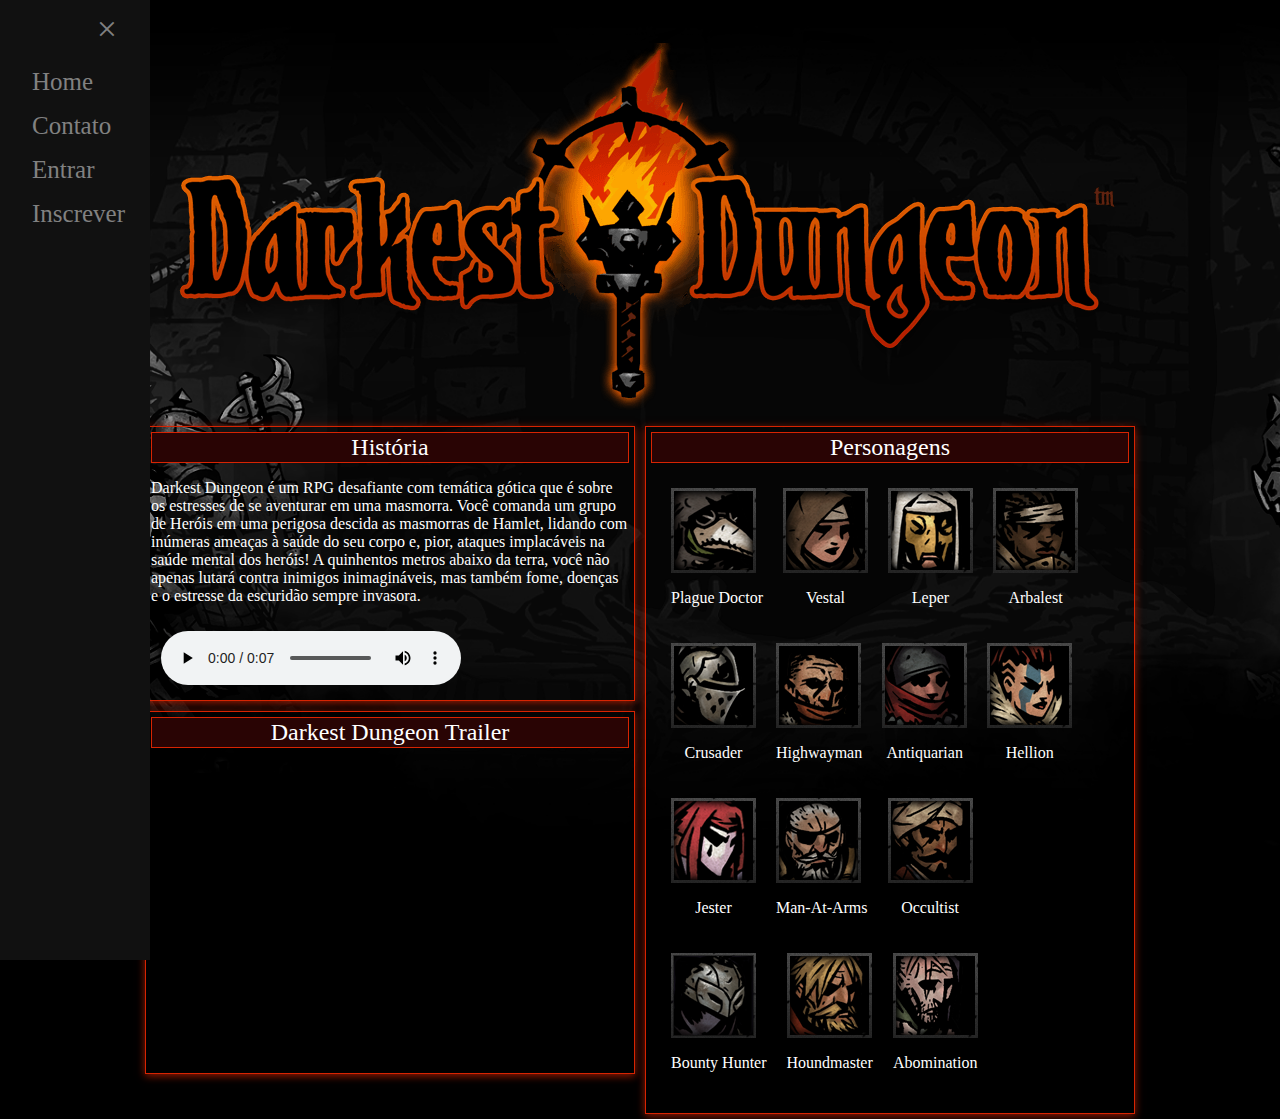
==== index.html @ e336e649 "aula10" ====
<html>

<head>
    <meta charset="utf-8">
    <meta name="viewport" content="width=device-width, initial-scale=1, shrink-to-fit=no">
    <link rel="stylesheet" href="css/style.css">
    <script defer src="scriptsite.js" type="text/javascript"></script>
    <link rel="stylesheet" href="https://stackpath.bootstrapcdn.com/bootstrap/4.1.3/css/bootstrap.min.css" integrity="sha384-MCw98/SFnGE8fJT3GXwEOngsV7Zt27NXFoaoApmYm81iuXoPkFOJwJ8ERdknLPMO" crossorigin="anonymous">
    <script src="https://code.jquery.com/jquery-3.3.1.slim.min.js" integrity="sha384-q8i/X+965DzO0rT7abK41JStQIAqVgRVzpbzo5smXKp4YfRvH+8abtTE1Pi6jizo" crossorigin="anonymous"></script>
    <script src="https://cdnjs.cloudflare.com/ajax/libs/popper.js/1.14.3/umd/popper.min.js" integrity="sha384-ZMP7rVo3mIykV+2+9J3UJ46jBk0WLaUAdn689aCwoqbBJiSnjAK/l8WvCWPIPm49" crossorigin="anonymous"></script>
    <script src="https://stackpath.bootstrapcdn.com/bootstrap/4.1.3/js/bootstrap.min.js" integrity="sha384-ChfqqxuZUCnJSK3+MXmPNIyE6ZbWh2IMqE241rYiqJxyMiZ6OW/JmZQ5stwEULTy" crossorigin="anonymous"></script>
</head>

<body style="background-image:url(image/BackgroundDK.png); background-repeat: no-repeat; background-size: cover">

    <nav>
        <div id="sidenav" class="sidemenu">
            <a href="javascript:void(0)" class="closebtn" onclick="closeNav()">&times;</a>
            <a href="index.html">Home</a>
            <a href="contato.html">Contato</a>
            <a href="entrar.html">Entrar</a>
            <a href="inscrever.html">Inscrever</a>
        </div>
    </nav>
    <span style="font-size:30px;cursor:pointer;color: white;" onclick="openNav()">&#9776; </span>

    <div class="content">

        <img style="display: block; margin: auto" src="image/Darkest_Dungeon.webp">


        <div class="sectioncontent1">
            <div class="boxcontent">
                <div style="background:#290404; border:1px solid #D72402; color:#FFFFFF; font-size:150%; margin-bottom:5px; padding: 1px; text-align:center;">História</div>
                <p>Darkest Dungeon é um RPG desafiante com temática gótica que é sobre os estresses de se aventurar em uma masmorra. Você comanda um grupo de Heróis em uma perigosa descida as masmorras de Hamlet, lidando com inúmeras ameaças à saúde do seu
                    corpo e, pior, ataques implacáveis na saúde mental dos heróis! A quinhentos metros abaixo da terra, você não apenas lutará contra inimigos inimagináveis, mas também fome, doenças e o estresse da escuridão sempre invasora.</p>

                <p></p>

                <audio controls style="padding: 10px">
					<source src="audio/vo_narr_town_backstory_14.wav" type="audio/wav">
				</audio>

            </div>
        </div>

        <div class="sectioncontent2">
            <div class="boxcontent">
                <div style="background:#290404; border:1px solid #D72402; color:#FFFFFF; font-size:150%; margin-bottom:5px; padding: 1px; text-align:center;">Personagens</div>
                <div class="grid-container">
                    <table style="margin: auto">
                        <div class="row">
                            <div class="column">
                                <img style="cursor: pointer;" id="audio" class="image" value="PLAY" onclick="play('vo_narr_town_rec_plg')" src="image/plaguedoctor.png">
                                <p>Plague Doctor</p>
                            </div>

                            <div class="column">
                                <img style="cursor: pointer;" class="image" value="PLAY" onclick="play('vo_narr_town_rec_vst')" class="image" src="image/vestal.png">
                                <p>Vestal</p>
                            </div>

                            <div class="column">
                                <img style="cursor: pointer;" class="image" value="PLAY" onclick="play('vo_narr_town_rec_lep')" class="image" class="image" src="image/leper.png">
                                <p>Leper</p>
                            </div>

                            <div class="column">
                                <img style="cursor: pointer;" class="image" value="PLAY" onclick="play('arb')" class="image" class="image" src="image/arbalest.png">
                                <p>Arbalest</p>
                            </div>

                            <div class="column">
                                <img style="cursor: pointer;" class="image" value="PLAY" onclick="play('cru')" class="image" class="image" src="image/crusader.png">
                                <p>Crusader</p>
                            </div>

                            <div class="column">
                                <img style="cursor: pointer;" class="image" value="PLAY" onclick="play('hwy')" class="image" class="image" src="image/highwayman.png">
                                <p>Highwayman</p>
                            </div>

                            <div class="column">
                                <img style="cursor: pointer;" class="image" value="PLAY" onclick="play('antq')" class="image" class="image" src="image/antiquarian.png">
                                <p>Antiquarian</p>
                            </div>

                            <div class="column">
                                <img style="cursor: pointer;" class="image" value="PLAY" onclick="play('hll')" class="image" class="image" src="image/barbarian.png">
                                <p>Hellion</p>
                            </div>

                            <div class="column">
                                <img style="cursor: pointer;" class="image" value="PLAY" onclick="play('jest')" class="image" class="image" src="image/jester.png">
                                <p>Jester</p>
                            </div>

                            <div class="column">
                                <img style="cursor: pointer;" class="image" value="PLAY" onclick="play('maa')" class="image" class="image" src="image/manatarms.png">
                                <p>Man-At-Arms</p>
                            </div>

                            <div class="column">
                                <img style="cursor: pointer;" class="image" value="PLAY" onclick="play('occ')" class="image" class="image" src="image/occultist.png">
                                <p>Occultist</p>
                            </div>

                            <div class="column">
                                <img style="cursor: pointer;" class="image" value="PLAY" onclick="play('bh')" class="image" class="image" src="image/bountyhunter.png">
                                <p>Bounty Hunter</p>
                            </div>

                            <div class="column">
                                <img style="cursor: pointer;" class="image" value="PLAY" onclick="play('hnd')" class="image" class="image" src="image/houndmaster.png">
                                <p>Houndmaster</p>
                            </div>

                            <div class="column">
                                <img style="cursor: pointer;" class="image" value="PLAY" onclick="play('abm')" class="image" class="image" src="image/abomination.png">
                                <p>Abomination</p>
                            </div>
                        </div>
                    </table>
                </div>
            </div>
        </div>

        <div class="sectioncontent3">
            <div class="boxcontent">
                <div style="background:#290404; border:1px solid #D72402; color:#FFFFFF; font-size:150%; margin-bottom:5px; padding: 1px; text-align:center;">Darkest Dungeon Trailer</div>
                <iframe width="560" height="315" src="https://www.youtube.com/embed/h-mXN3akTPU" frameborder="0" allow="accelerometer; autoplay; encrypted-media; gyroscope; picture-in-picture" allowfullscreen></iframe>
            </div>
        </div>
    </div>
</body>

<footer>
</footer>

</html>
---- css/style.css ----
/*.menu ul li {
    list-style: none;
    float: left;
}*/

.content {
    margin: 0 auto;
    width: 1000px;
}

.sectioncontent1 {
    clear: none;
    float: left;
    width: 500px
}

.sectioncontent2 {
    clear: none;
    float: right;
    width: 500px;
}

.sectioncontent3 {
    clear: none;
    float: left;
    width: 500px;
}

.sectioncontact {
    clear: none;
    float: left;
    width: 500px;
}

.sectionenter {
    clear: none;
    float: left;
    width: 900px;
    font-size: 20px;
}

.grid-container {
    display: grid;
    grid-template-areas: 'auto auto';
    grid-gap: 20px;
    padding: 10px
}

.boxcontent {
    border: 1px solid #D72402;
    box-shadow: rgba(215, 36, 2, .7) 0 0.1em 0.5em;
    background: rgba(0, 0, 0, 0.10);
    color: #ffffff;
    margin: 5px 5px 5px 5px;
    padding: 5px 5px 5px 5px;
    overflow: auto;
}

.sidemenu {
    height: 100%;
    /* 100% Full-height */
    width: 0;
    /* 0 width - change this with JavaScript */
    position: fixed;
    /* Stay in place */
    z-index: 1;
    /* Stay on top */
    top: 0;
    /* Stay at the top */
    left: 0;
    background-color: #111;
    /* Black*/
    overflow-x: hidden;
    /* Disable horizontal scroll */
    padding-top: 60px;
    /* Place content 60px from the top */
    transition: 0.5s;
    /* 0.5 second transition effect to slide in the sidenav */
}


/* The navigation menu links */

.sidemenu a {
    padding: 8px 8px 8px 32px;
    text-decoration: none;
    font-size: 25px;
    color: #818181;
    display: block;
    transition: 0.3s;
}


/* When you mouse over the navigation links, change their color */

.sidemenu a:hover {
    color: #f1f1f1;
}


/* Position and style the close button (top right corner) */

.sidemenu .closebtn {
    position: absolute;
    top: 0;
    right: 25px;
    font-size: 36px;
    margin-left: 50px;
}

#sidenav {
    width: 150px;
}


/*Style page content - use this if you want to push the page content to the right when you open the side navigation */

#main {
    transition: margin-left .5s;
    padding: 20px;
}


/*On smaller screens, where height is less than 450px, change the style of the sidenav (less padding and a smaller font size)*/

@media screen and (max-height: 450px) {
    .sidenav {
        padding-top: 15px;
    }
    .sidenav a {
        font-size: 18px;
    }
}

.image {
    text-align: justify;
}

.image img {
    display: block;
}

.column {
    float: left;
    padding: 10px;
}

.column p {
    text-align: center;
}


/* Clearfix (clear floats) */

.row::after {
    content: "";
    clear: both;
    display: table;
}

@media screen and (max-width: 500px) {
    .sectioncontent1 {
        width: 100%;
        display: block;
    }
    .sectioncontent2 {
        width: 100%;
        display: block;
    }
    .sectioncontent3 {
        width: 100%;
        display: block;
    }
}
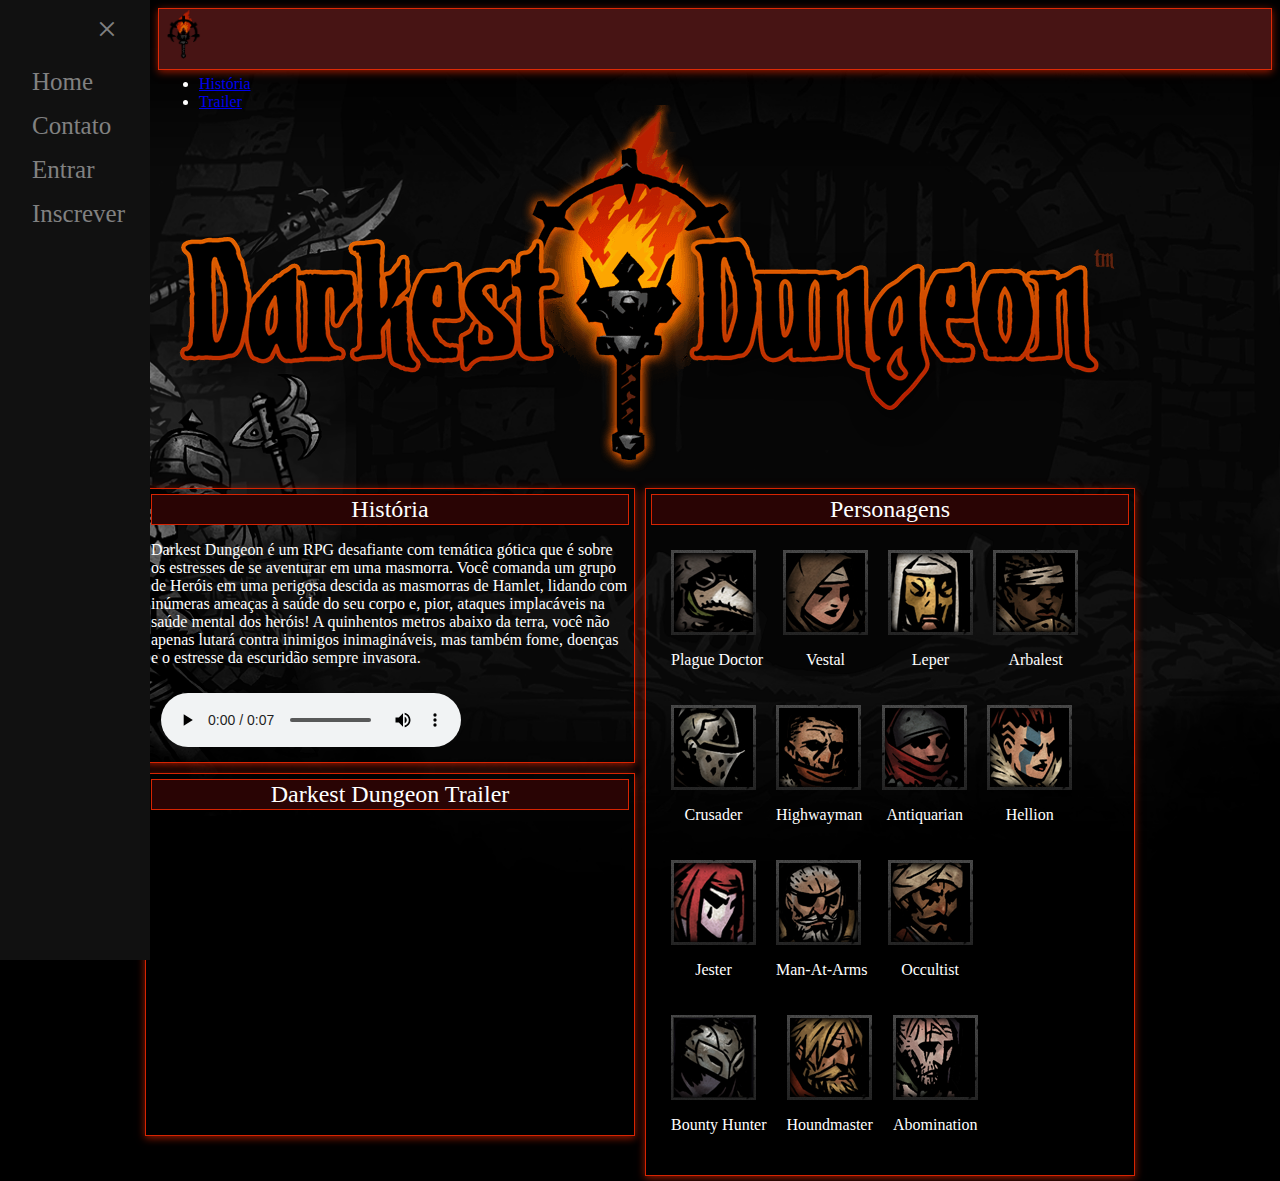
==== commit d75d5247: "aula" ====
--- a/index.html
+++ b/index.html
@@ -12,7 +12,21 @@
 </head>
 
 <body style="background-image:url(image/BackgroundDK.png); background-repeat: no-repeat; background-size: cover">
-
+    <nav style="background: #471414;
+    border: 1px solid rgb(223, 42, 6);
+    color: #FFFFFF; height: 60px; box-shadow: rgba(215, 36, 2, .7) 0 0.1em 0.5em; margin-left: 150px;" class="navbar navbar-expand-sm navbar-dark fixed-top">
+        <a class="navbar-brand">
+            <img src="image/logo.png" style="width: 50px">
+        </a>
+        <ul class="navbar-nav">
+            <li class="nav-item">
+                <a class="nav-link" href="index.html">História</a>
+            </li>
+            <li class="nav-item">
+                <a class="nav-link" href="index.html">Trailer</a>
+            </li>
+        </ul>
+    </nav>
     <nav>
         <div id="sidenav" class="sidemenu">
             <a href="javascript:void(0)" class="closebtn" onclick="closeNav()">&times;</a>
--- a/css/style.css
+++ b/css/style.css
@@ -1,8 +1,3 @@
-/*.menu ul li {
-    list-style: none;
-    float: left;
-}*/
-
 .content {
     margin: 0 auto;
     width: 1000px;
@@ -171,4 +166,11 @@
         width: 100%;
         display: block;
     }
+}
+
+.form-signin {
+    width: 100%;
+    max-width: 330px;
+    padding: 15px;
+    margin: auto;
 }